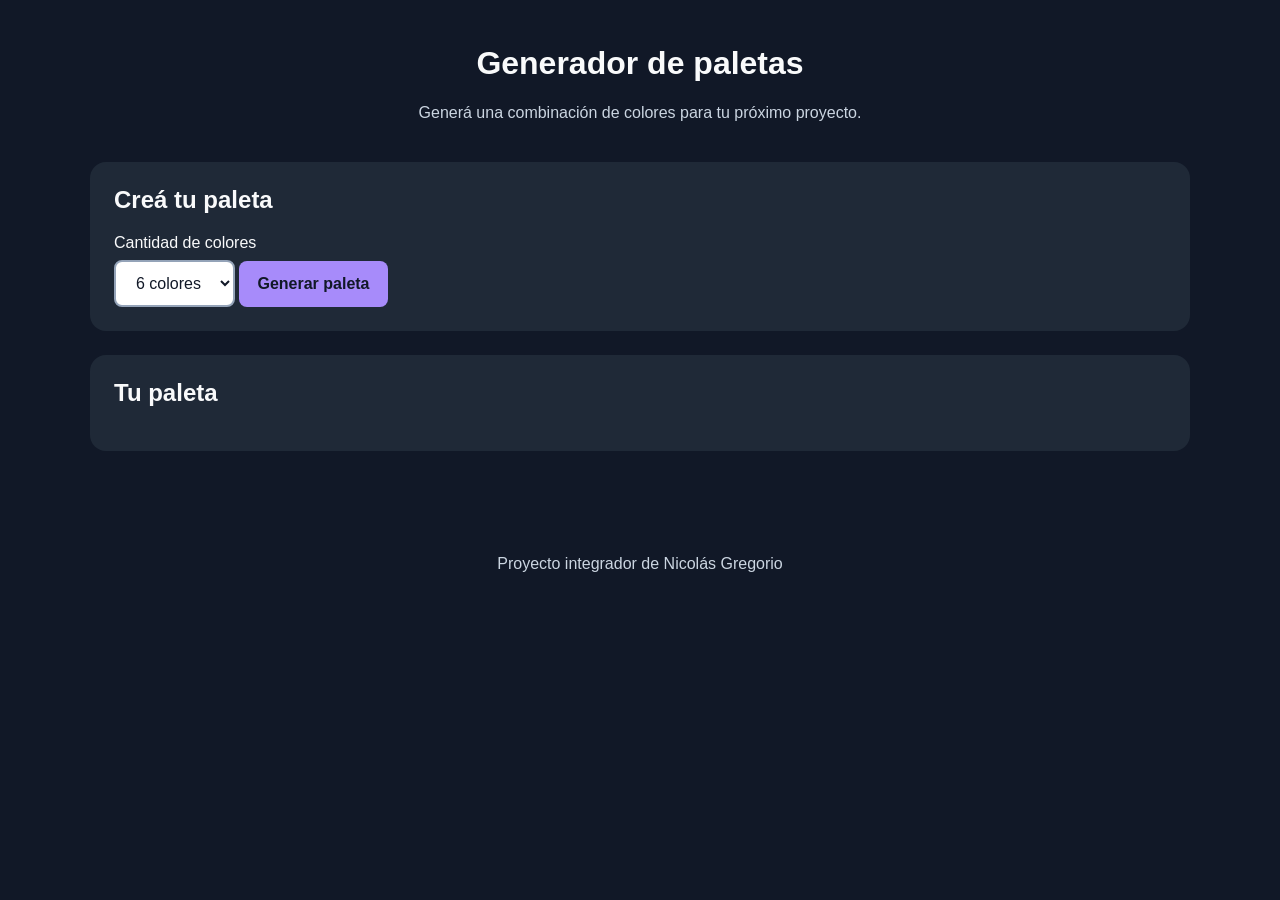
==== Desarrollo/index.html @ af2e2bdf "feat: prototipo de creacion de paletas" ====
<!DOCTYPE html>
<html lang="es">
<head>
    <meta charset="UTF-8">
    <meta name="viewport" content="width=device-width, initial-scale=1.0">
    <link rel="stylesheet" href="Style.css">
    <title>Generador de paletas</title>
</head>
<body>
    <header>
        <h1>Generador de paletas</h1>
        <p>Generá una combinación de colores para tu próximo proyecto.</p>
    </header>

    <main>
        <section aria-labelledby="titulo-controles">
            <h2 id="titulo-controles">Creá tu paleta</h2>

            <label for="cantidad">Cantidad de colores</label>

            <select id="cantidad">
                <option value="6">6 colores</option>
                <option value="8">8 colores</option>
                <option value="9">9 colores</option>
            </select>

            <button id="generar" type="button">Generar paleta</button>
        </section>

        <section aria-labelledby="titulo-paleta">
            <h2 id="titulo-paleta">Tu paleta</h2>

            <div id="paleta"></div>
        </section>

        <p id="mensaje" role="status"></p>
    </main>

    <footer>
        <p>Proyecto integrador de Nicolás Gregorio</p>
    </footer>
        <script src="script.js"></script>
</body>
</body>
</html>
---- Desarrollo/Style.css ----
/* Incluye el relleno y el borde dentro del tamaño de cada elemento */
* {
    box-sizing: border-box;
}

/* Aspecto general de la página */
body {
    margin: 0;
    font-family: Arial, sans-serif;
    background-color: #111827;
    color: #f9fafb;
}

/* Encabezado y pie */
header,
footer {
    text-align: center;
    padding: 24px;
}

header p,
footer {
    color: #cbd5e1;
}

/* Contenido principal centrado */
main {
    width: 90%;
    max-width: 1100px;
    margin: 0 auto;
}

/* Paneles de contenido */
section {
    background-color: #1f2937;
    padding: 24px;
    margin-bottom: 24px;
    border-radius: 16px;
}

h2 {
    margin-top: 0;
}

/* Texto que acompaña al desplegable */
label {
    display: block;
    margin-bottom: 8px;
}

/* Estilos compartidos por el selector y el botón */
select,
button {
    font: inherit;
    padding: 12px 16px;
    border: 2px solid transparent;
    border-radius: 8px;
}

select {
    background-color: #ffffff;
    color: #111827;
    border-color: #94a3b8;
}

button {
    background-color: #a78bfa;
    color: #111827;
    font-weight: bold;
    cursor: pointer;
}

/* Cambia el botón cuando pasás el mouse por encima */
button:hover {
    background-color: #c4b5fd;
}

/* Marca dónde estás al navegar con el teclado */
select:focus-visible,
button:focus-visible {
    outline: 3px solid #fbbf24;
    outline-offset: 4px;
}

/* Acá se acomodarán las tarjetas de colores */
#paleta {
    display: grid;
    grid-template-columns: repeat(3, 1fr);
    gap: 16px;
}

/* Reserva espacio para los mensajes */
#mensaje {
    min-height: 24px;
    color: #c4b5fd;
}
.tarjeta-color {
    overflow: hidden;
    border-radius: 12px;
    background-color: #ffffff;
    color: #111827;
}

.muestra-color {
    height: 140px;
}

.tarjeta-color p {
    margin: 0;
    padding: 12px;
    text-align: center;
    font-family: monospace;
}
@media (max-width: 600px) {
    #paleta {
        grid-template-columns: repeat(2, 1fr);
    }

    select,
    button {
        width: 100%;
    }

    button {
        margin-top: 12px;
    }
}

@media (max-width: 380px) {
    #paleta {
        grid-template-columns: 1fr;
    }
}
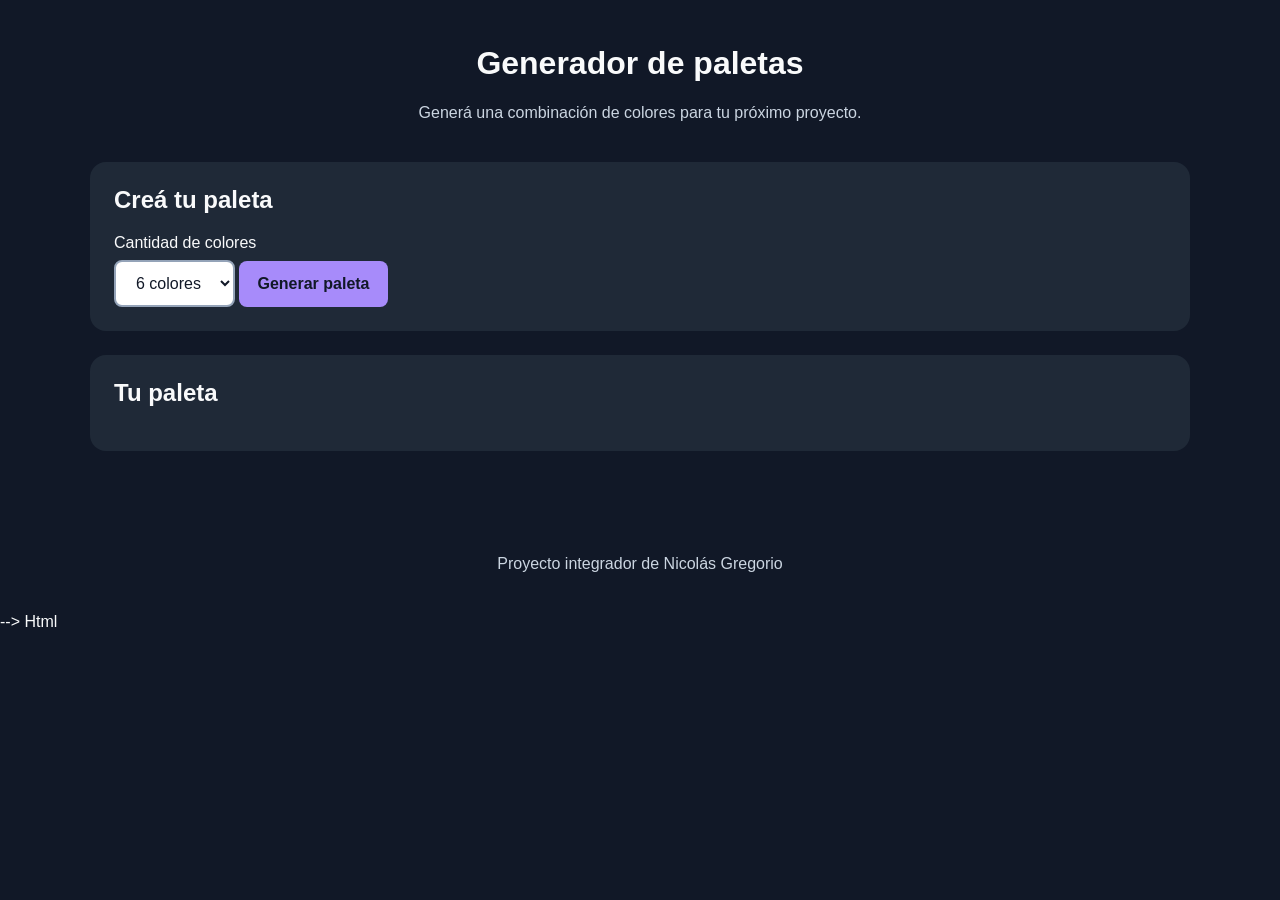
==== commit 7168a689: "Prubea de rendimientio" ====
--- a/Desarrollo/index.html
+++ b/Desarrollo/index.html
@@ -42,4 +42,6 @@
         <script src="script.js"></script>
 </body>
 </body>
-</html>+</html>
+
+--> Html 
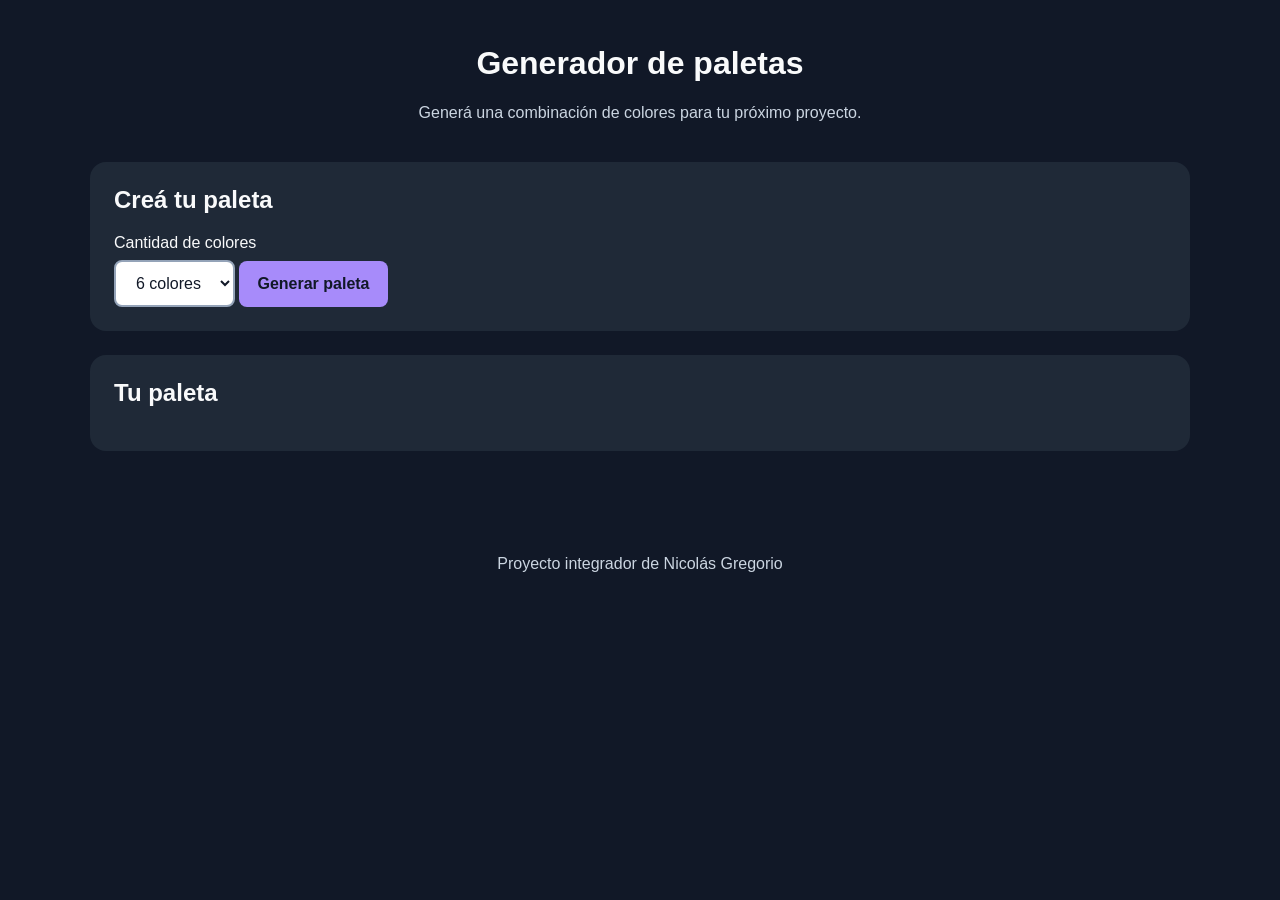
==== commit eeb6379b: "Fix del boton" ====
--- a/Desarrollo/index.html
+++ b/Desarrollo/index.html
@@ -39,9 +39,6 @@
     <footer>
         <p>Proyecto integrador de Nicolás Gregorio</p>
     </footer>
-        <script src="script.js"></script>
-</body>
+    <script src="./script.js"></script>
 </body>
 </html>
-
---> Html 
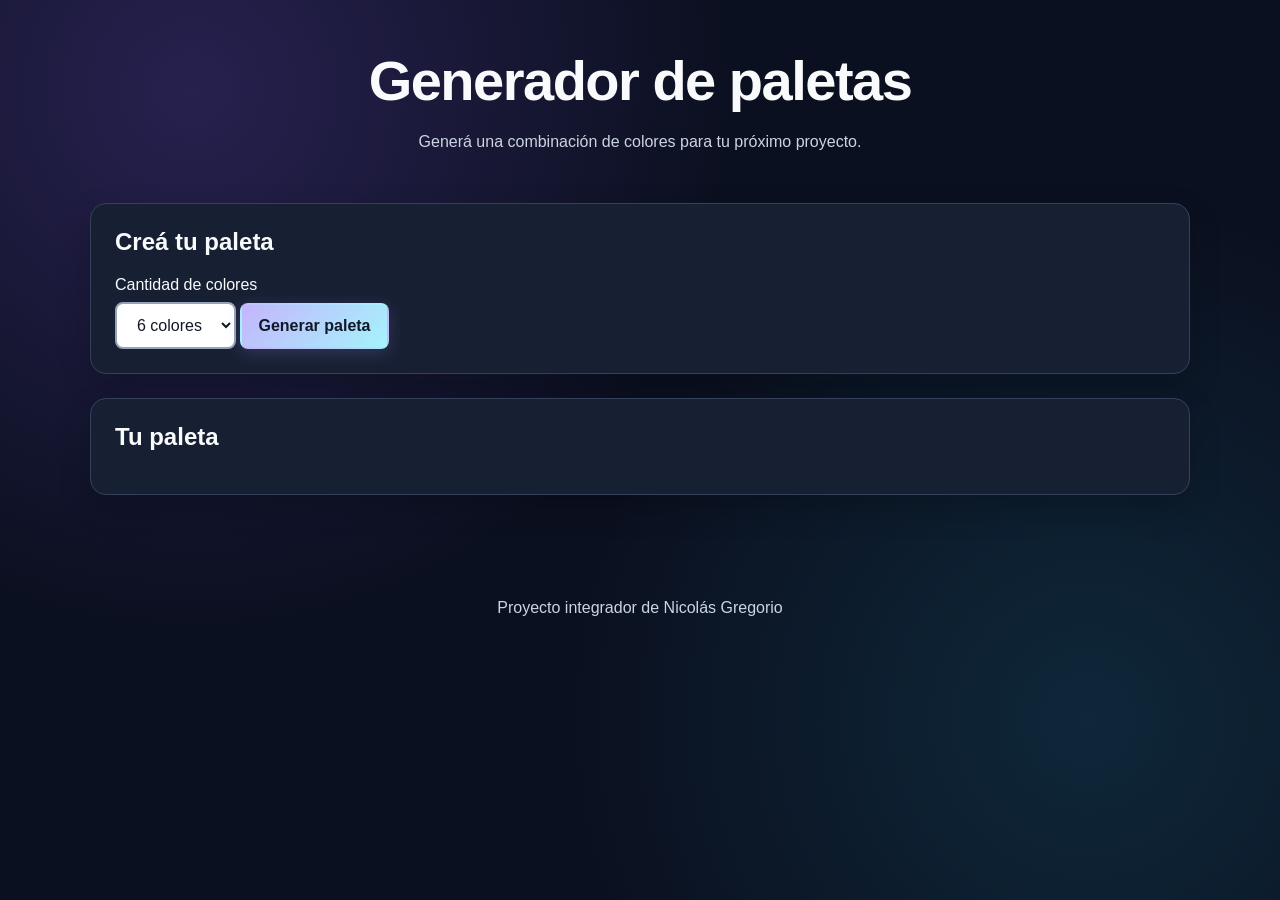
==== commit 9451b322: "feat : mejora de interaz y correcion de errores" ====
--- a/Desarrollo/index.html
+++ b/Desarrollo/index.html
@@ -4,6 +4,7 @@
     <meta charset="UTF-8">
     <meta name="viewport" content="width=device-width, initial-scale=1.0">
     <link rel="stylesheet" href="Style.css">
+    <link id="colores-dinamicos" rel="stylesheet" href="./colores.css">
     <title>Generador de paletas</title>
 </head>
 <body>
--- a/Desarrollo/Style.css
+++ b/Desarrollo/Style.css
@@ -130,4 +130,118 @@
     #paleta {
         grid-template-columns: 1fr;
     }
+}
+/* Fondo oscuro con luces de color */
+body {
+    min-height: 100vh;
+    background-color: #0b1020;
+    background-image:
+        radial-gradient(
+            circle at 15% 10%,
+            rgba(139, 92, 246, 0.22),
+            transparent 40%
+        ),
+        radial-gradient(
+            circle at 85% 80%,
+            rgba(34, 211, 238, 0.12),
+            transparent 40%
+        );
+}
+
+/* Encabezado */
+header {
+    padding: 48px 20px 32px;
+}
+
+h1 {
+    margin: 0 0 12px;
+    font-size: clamp(2rem, 5vw, 3.5rem);
+    letter-spacing: -1.5px;
+}
+
+header p {
+    line-height: 1.6;
+}
+
+/* Paneles */
+section {
+    background-color: #172033;
+    border: 1px solid #35415a;
+    box-shadow: 0 12px 32px rgba(0, 0, 0, 0.2);
+}
+
+/* Botón principal */
+#generar {
+    background: linear-gradient(135deg, #c4b5fd, #a5f3fc);
+    color: #111827;
+    box-shadow: 0 4px 16px rgba(167, 139, 250, 0.2);
+    transition:
+        transform 180ms ease,
+        box-shadow 180ms ease;
+}
+
+#generar:hover {
+    transform: translateY(-2px);
+    box-shadow: 0 8px 24px rgba(167, 139, 250, 0.35);
+}
+
+#generar:active {
+    transform: translateY(0) scale(0.98);
+}
+
+/* Tarjetas */
+.tarjeta-color {
+    border: 1px solid #475569;
+    box-shadow: 0 6px 18px rgba(0, 0, 0, 0.2);
+    animation: aparecer 350ms ease both;
+    transition:
+        transform 180ms ease,
+        box-shadow 180ms ease;
+}
+
+.tarjeta-color:hover {
+    transform: translateY(-5px);
+    box-shadow: 0 14px 28px rgba(0, 0, 0, 0.35);
+}
+
+.muestra-color {
+    height: 170px;
+}
+
+.tarjeta-color p {
+    padding: 16px 10px;
+    font-weight: bold;
+    letter-spacing: 1px;
+}
+
+/* Entrada progresiva de las tarjetas */
+.tarjeta-color:nth-child(2) { animation-delay: 30ms; }
+.tarjeta-color:nth-child(3) { animation-delay: 60ms; }
+.tarjeta-color:nth-child(4) { animation-delay: 90ms; }
+.tarjeta-color:nth-child(5) { animation-delay: 120ms; }
+.tarjeta-color:nth-child(6) { animation-delay: 150ms; }
+.tarjeta-color:nth-child(7) { animation-delay: 180ms; }
+.tarjeta-color:nth-child(8) { animation-delay: 210ms; }
+.tarjeta-color:nth-child(9) { animation-delay: 240ms; }
+
+@keyframes aparecer {
+    from {
+        opacity: 0;
+        translate: 0 12px;
+    }
+
+    to {
+        opacity: 1;
+        translate: 0 0;
+    }
+}
+
+/* Respetar a quienes prefieren menos movimiento */
+@media (prefers-reduced-motion: reduce) {
+    #generar,
+    .tarjeta-color {
+        animation: none;
+        transition: none;
+        transform: none;
+    }
 }
--- a/Desarrollo/colores.css
+++ b/Desarrollo/colores.css
@@ -0,0 +1 @@
+/* Las reglas de colores se agregan desde JavaScript al generar la paleta. */
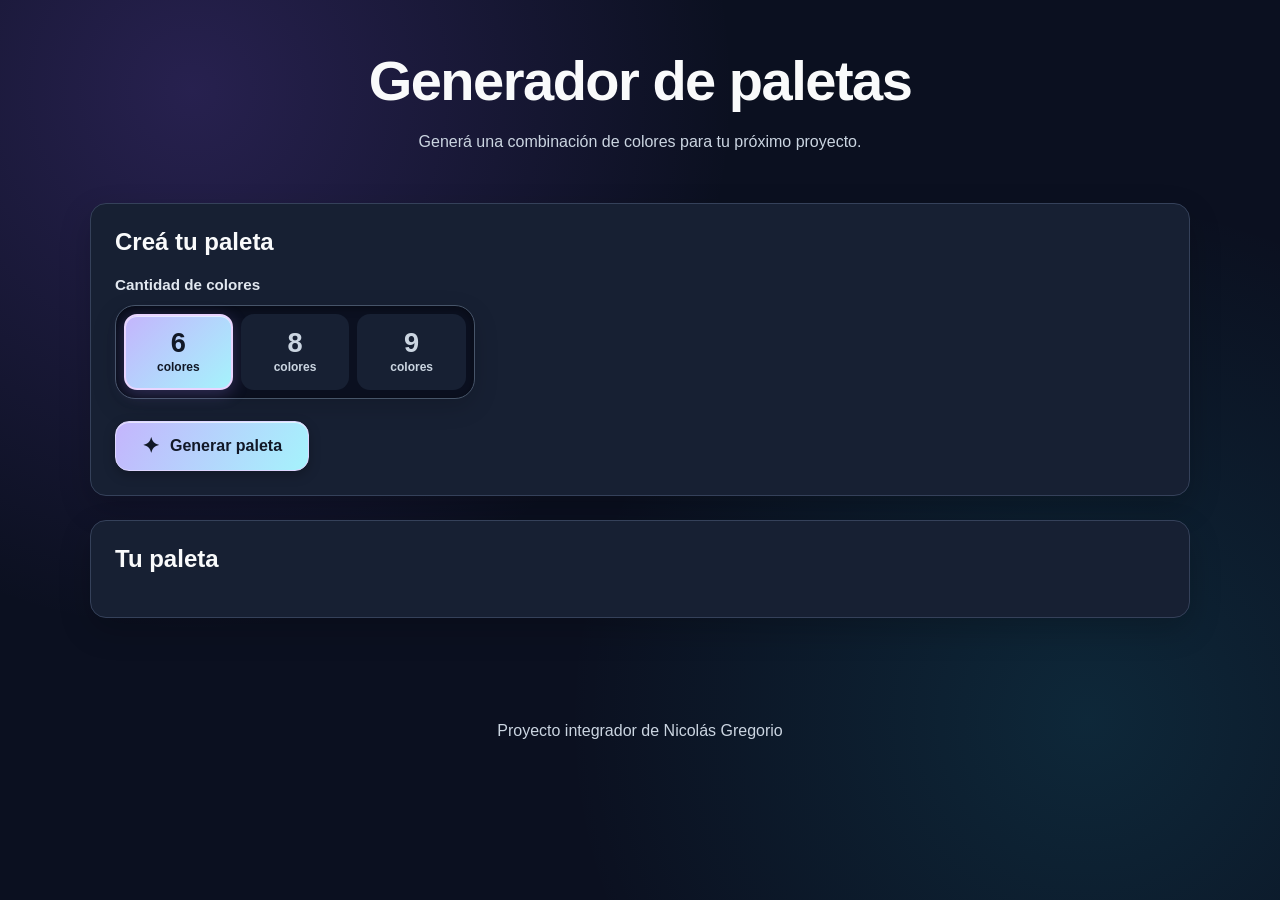
==== commit 1ac279dc: "Correccion de errores y update visual" ====
--- a/Desarrollo/index.html
+++ b/Desarrollo/index.html
@@ -17,15 +17,53 @@
         <section aria-labelledby="titulo-controles">
             <h2 id="titulo-controles">Creá tu paleta</h2>
 
-            <label for="cantidad">Cantidad de colores</label>
+            <fieldset class="selector-cantidad">
+    <legend>Cantidad de colores</legend>
 
-            <select id="cantidad">
-                <option value="6">6 colores</option>
-                <option value="8">8 colores</option>
-                <option value="9">9 colores</option>
-            </select>
+    <div class="cantidad-opciones">
+        <input
+            class="cantidad-radio"
+            type="radio"
+            name="cantidad"
+            id="cantidad-6"
+            value="6"
+            checked
+        >
+        <label class="cantidad-opcion" for="cantidad-6">
+            <span class="cantidad-numero">6</span>
+            <span class="cantidad-texto">colores</span>
+        </label>
 
-            <button id="generar" type="button">Generar paleta</button>
+        <input
+            class="cantidad-radio"
+            type="radio"
+            name="cantidad"
+            id="cantidad-8"
+            value="8"
+        >
+        <label class="cantidad-opcion" for="cantidad-8">
+            <span class="cantidad-numero">8</span>
+            <span class="cantidad-texto">colores</span>
+        </label>
+
+        <input
+            class="cantidad-radio"
+            type="radio"
+            name="cantidad"
+            id="cantidad-9"
+            value="9"
+        >
+        <label class="cantidad-opcion" for="cantidad-9">
+            <span class="cantidad-numero">9</span>
+            <span class="cantidad-texto">colores</span>
+        </label>
+    </div>
+</fieldset>
+
+            <button id="generar" type="button">
+    <span class="generar-icono" aria-hidden="true">✦</span>
+    <span>Generar paleta</span>
+</button>
         </section>
 
         <section aria-labelledby="titulo-paleta">
--- a/Desarrollo/Style.css
+++ b/Desarrollo/Style.css
@@ -244,4 +244,242 @@
         transition: none;
         transform: none;
     }
+}
+/* Botón principal */
+#generar {
+    position: relative;
+    isolation: isolate;
+    display: inline-flex;
+    align-items: center;
+    justify-content: center;
+    gap: 10px;
+
+    min-height: 48px;
+    padding: 14px 26px;
+    overflow: hidden;
+
+    border: 1px solid #ddd6fe;
+    border-radius: 14px;
+    background: linear-gradient(120deg, #c4b5fd, #a5f3fc);
+    color: #111827;
+
+    font: inherit;
+    font-weight: 700;
+    cursor: pointer;
+
+    box-shadow:
+        0 4px 12px rgba(0, 0, 0, 0.25),
+        inset 0 1px 0 rgba(255, 255, 255, 0.6);
+
+    transition:
+        transform 180ms ease,
+        box-shadow 180ms ease;
+}
+
+/* Reflejo decorativo, inicialmente fuera del botón */
+#generar::before {
+    content: "";
+    position: absolute;
+    inset: 0;
+    z-index: -1;
+    pointer-events: none;
+
+    background: linear-gradient(
+        110deg,
+        transparent 25%,
+        rgba(255, 255, 255, 0.55) 50%,
+        transparent 75%
+    );
+
+    transform: translateX(-120%);
+}
+
+/* Ícono decorativo */
+#generar .generar-icono {
+    display: inline-block;
+    font-size: 1.3em;
+    line-height: 1;
+    transition: transform 250ms ease;
+}
+
+/* Hover solo en dispositivos con mouse o equivalente */
+@media (hover: hover) {
+    #generar:hover {
+        transform: translateY(-2px);
+        box-shadow:
+            0 8px 24px rgba(0, 0, 0, 0.3),
+            0 0 20px rgba(165, 243, 252, 0.18);
+    }
+
+    #generar:hover::before {
+        animation: brillo-boton 650ms ease;
+    }
+
+    #generar:hover .generar-icono {
+        transform: rotate(90deg);
+    }
+}
+
+/* Señal clara al navegar con Tab */
+#generar:focus-visible {
+    outline: 3px solid #fbbf24;
+    outline-offset: 5px;
+}
+
+/* Respuesta al presionar */
+#generar:active {
+    transform: translateY(0) scale(0.98);
+    box-shadow: 0 2px 6px rgba(0, 0, 0, 0.25);
+}
+
+@keyframes brillo-boton {
+    from {
+        transform: translateX(-120%);
+    }
+
+    to {
+        transform: translateX(120%);
+    }
+}
+
+/* Accesibilidad: respetar la preferencia de menos movimiento */
+@media (prefers-reduced-motion: reduce) {
+    #generar,
+    #generar .generar-icono,
+    #generar::before {
+        animation: none;
+        transition: none;
+    }
+
+    #generar:hover,
+    #generar:active,
+    #generar:hover .generar-icono {
+        transform: none;
+    }
+
+    #generar:hover::before {
+        animation: none;
+    }
+}
+/* Grupo de selección */
+.selector-cantidad {
+    min-width: 0;
+    margin: 0 0 22px;
+    padding: 0;
+    border: 0;
+}
+
+.selector-cantidad legend {
+    margin-bottom: 12px;
+    padding: 0;
+    color: #e2e8f0;
+    font-size: 0.95rem;
+    font-weight: 600;
+}
+
+/* Base oscura que contiene las opciones */
+.cantidad-opciones {
+    display: grid;
+    grid-template-columns: repeat(3, minmax(0, 1fr));
+    gap: 8px;
+
+    width: 100%;
+    max-width: 360px;
+    padding: 8px;
+
+    border: 1px solid #475569;
+    border-radius: 20px;
+    background: #0b1020;
+
+    box-shadow:
+        inset 0 2px 8px rgba(0, 0, 0, 0.35),
+        0 8px 24px rgba(0, 0, 0, 0.15);
+}
+
+/* Ocultar el círculo, conservando el acceso con teclado */
+.cantidad-radio {
+    position: absolute;
+    width: 1px;
+    height: 1px;
+    padding: 0;
+    margin: -1px;
+    overflow: hidden;
+    clip-path: inset(50%);
+    white-space: nowrap;
+    border: 0;
+}
+
+/* Cada opción */
+.cantidad-opciones .cantidad-opcion {
+    display: flex;
+    flex-direction: column;
+    align-items: center;
+    justify-content: center;
+    gap: 3px;
+
+    min-height: 76px;
+    margin: 0;
+    padding: 12px 8px;
+
+    border: 2px solid transparent;
+    border-radius: 13px;
+    background: #172033;
+    color: #cbd5e1;
+    cursor: pointer;
+
+    transition:
+        transform 180ms ease,
+        background-color 180ms ease,
+        color 180ms ease,
+        box-shadow 180ms ease;
+}
+
+.cantidad-numero {
+    font-size: 1.7rem;
+    font-weight: 800;
+    line-height: 1;
+}
+
+.cantidad-texto {
+    font-size: 0.75rem;
+    font-weight: 600;
+}
+
+/* Hover solo con dispositivos que lo permiten */
+@media (hover: hover) {
+    .cantidad-opcion:hover {
+        background-color: #26334b;
+        color: #ffffff;
+        transform: translateY(-2px);
+    }
+}
+
+/* Opción seleccionada */
+.cantidad-radio:checked + .cantidad-opcion {
+    border-color: #e9d5ff;
+    background: linear-gradient(135deg, #c4b5fd, #a5f3fc);
+    color: #111827;
+
+    box-shadow:
+        0 4px 16px rgba(167, 139, 250, 0.25),
+        inset 0 1px 0 rgba(255, 255, 255, 0.6);
+}
+
+/* Foco visible al usar el teclado */
+.cantidad-radio:focus-visible + .cantidad-opcion {
+    outline: 3px solid #fbbf24;
+    outline-offset: 3px;
+}
+
+/* Respuesta al presionar */
+.cantidad-opciones .cantidad-opcion:active {
+    transform: scale(0.96);
+}
+
+/* Respetar la preferencia de menos movimiento */
+@media (prefers-reduced-motion: reduce) {
+    .cantidad-opciones .cantidad-opcion {
+        transition: none;
+        transform: none;
+    }
 }
